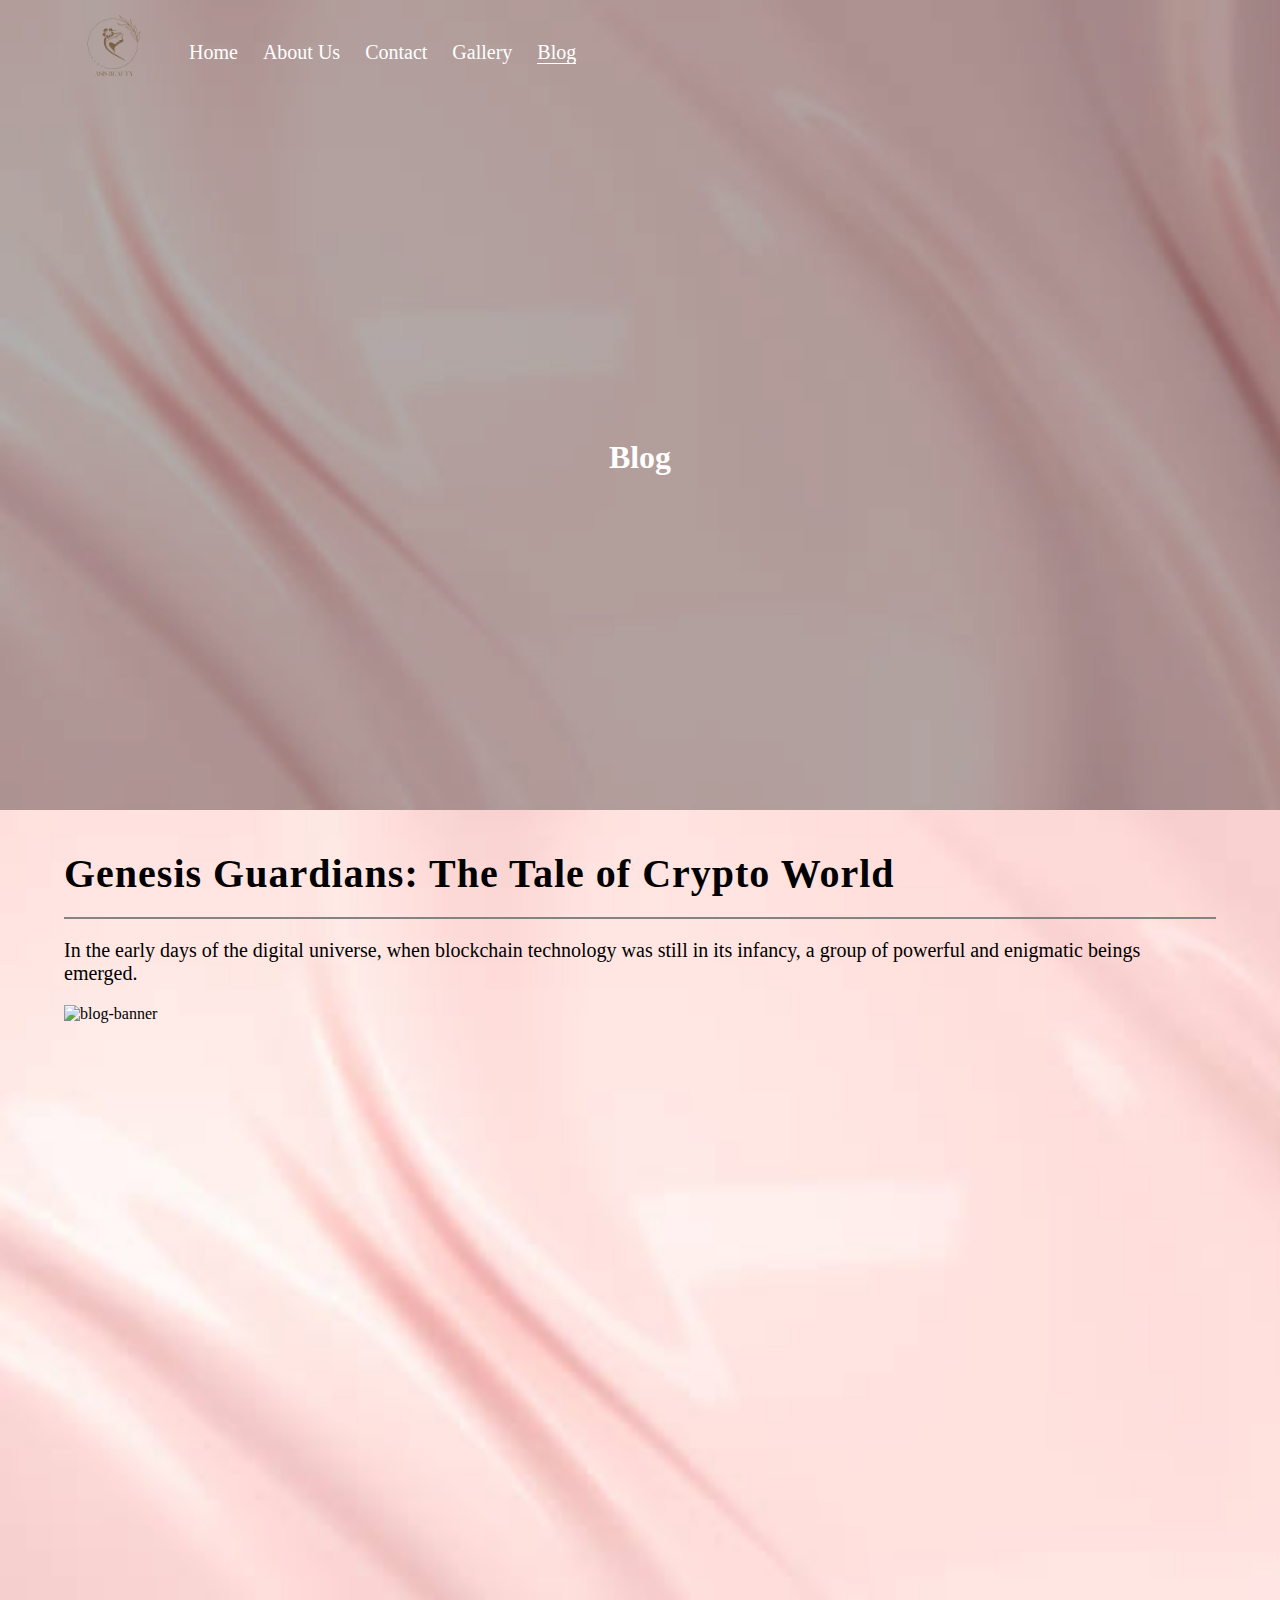
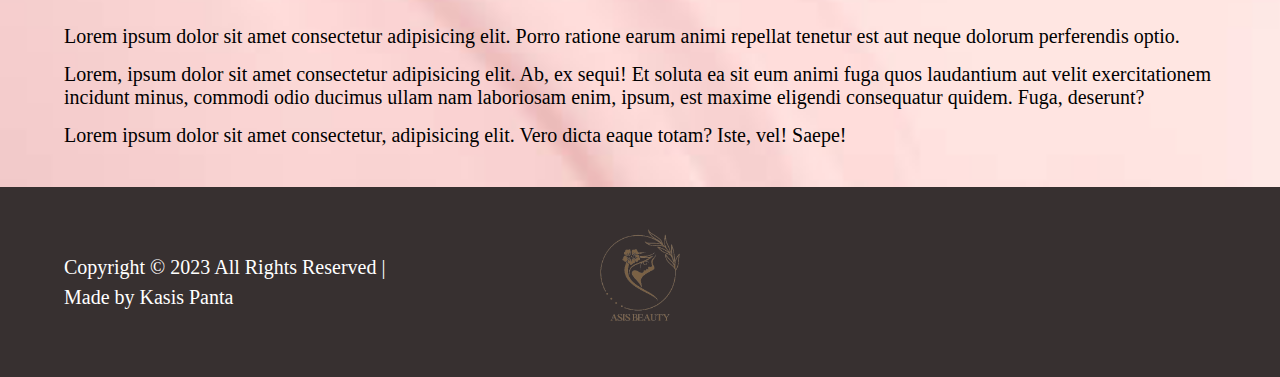
==== blog.html @ 7e2d4469 "active link added" ====
<!DOCTYPE html>
<html lang="en">
  <head>
    <meta charset="UTF-8" />
    <meta name="viewport" content="width=device-width, initial-scale=1.0" />
    <title>Blog | Asis Beauty</title>
    <link rel="stylesheet" href="style.css" />
  </head>
  <body>
    <header class="blog-header">
      <main-nav></main-nav>
      <div class="content-wrapper">
        <h1>Blog</h1>
      </div>
    </header>
    <main>
      <section class="blog__section">
        <div class="blog__container">
          <h1 class="title">Genesis Guardians: The Tale of Crypto World</h1>
          <span class="divider"></span>
          <p class="intro">
            In the early days of the digital universe, when blockchain
            technology was still in its infancy, a group of powerful and
            enigmatic beings emerged.
          </p>
          <img
            src="./assets/images/about-headerimg.jpeg"
            alt="blog-banner"
            width="100%"
            height="600"
            style="object-fit: cover"
          />
          <div class="description">
            <p>
              Lorem ipsum dolor sit amet consectetur adipisicing elit. Porro
              ratione earum animi repellat tenetur est aut neque dolorum
              perferendis optio.
            </p>
            <p>
              Lorem, ipsum dolor sit amet consectetur adipisicing elit. Ab, ex
              sequi! Et soluta ea sit eum animi fuga quos laudantium aut velit
              exercitationem incidunt minus, commodi odio ducimus ullam nam
              laboriosam enim, ipsum, est maxime eligendi consequatur quidem.
              Fuga, deserunt?
            </p>
            <p>
              Lorem ipsum dolor sit amet consectetur, adipisicing elit. Vero
              dicta eaque totam? Iste, vel! Saepe!
            </p>
          </div>
        </div>
      </section>
    </main>
    <main-footer></main-footer>
    <script src="./index.js"></script>
  </body>
</html>
---- style.css ----
* {
  margin: 0;
  padding: 0;
  box-sizing: border-box;
}

:root {
  --paragraph-font-size: 20px;
  --header-title: "Luxurious Roman", cursive;
  --header-paragraph: "Lovers Quarrel", cursive;
  --header-font-size: 54px;
  --header-content-paragraph: 40px;
  --section-width: 90%;
  --nav-width: 90%;
  --hero-title: "Kaushan Script", cursive;
  --btn-bg-color: #b7faac;
  --footer-bg-color: #373030;
  --contact-header: "Crete Round", serif;
}

html {
  scroll-behavior: smooth;
}

li {
  list-style: none;
}

a {
  text-decoration: none;
}

input,
textarea {
  all: unset;
}

header {
  background-size: cover;
  background-repeat: no-repeat;
  background-position: center center;
  width: 100%;
  height: 90vh;
  position: relative;
  z-index: 1;
  color: #fff;
}

header::after {
  content: "";
  position: absolute;
  inset: 0;
  background-color: rgba(0, 0, 0, 0.3);
  z-index: -1;
}

.main-header {
  background-image: url("./assets/images/header-img.jpeg");
  display: grid;
  grid-template-rows: auto 1fr;
}

.content-wrapper {
  width: 90%;
  margin: 0 auto;
}

.main-header .content-wrapper {
  display: flex;
  align-items: flex-end;
}

.about-header {
  background-image: url("./assets/images/about-headerimg.jpeg");
}

#contact-header {
  background-image: url("./assets/images/main.jpeg");
}

/* product header */
.product-header {
  background-image: url("./assets/images/main.jpeg");
}

/* gallery header */
.gallery-header {
  background-image: url("./assets/images/main.jpeg");
  display: grid;
  grid-template-rows: auto 1fr;
}

.gallery-header .content-wrapper {
  width: 90%;
  margin: auto;
  display: flex;
  align-items: center;
  justify-content: center;
}

.gallery__section .divider {
  height: 2px;
  background-color: #9b8e8e;
  top: 20px;
  position: relative;
}

.gallery__section .images {
  display: grid;
  grid-template-columns: repeat(auto-fit, minmax(350px, 1fr));
  gap: 20px;
  padding-top: 50px;
}

.gallery__section .images img {
  width: 100%;
  height: auto;
  overflow: hidden;
}

.gallery__section .images img:hover {
  scale: 1.02;
  cursor: pointer;
}

/* blog header */
.blog-header {
  background-image: url("./assets/images/main.jpeg");
  display: grid;
  grid-template-rows: auto 1fr;
}

.blog-header .content-wrapper {
  display: flex;
  align-items: center;
  justify-content: center;
}

.blog__section {
  padding: 40px 0;
  display: flex;
  flex-direction: column;
  gap: 20px;
}

.blog__section h1 {
  font-size: var(--header-content-paragraph);
  font-family: var(--header-title);
}

.blog__section .content {
  display: flex;
  flex-direction: column;
  gap: 5px;
  font-size: var(--paragraph-font-size);
}

.blog__section h2 {
  font-family: var(--header-title);
}

.blog__container {
  display: flex;
  flex-direction: column;
  gap: 20px;
}

.blog__container h1 {
  font-size: var(--header-content-paragraph);
  font-family: var(--header-title);
  letter-spacing: 1px;
}

.blog__container .divider {
  height: 2px;
  background-color: #838383;
}

.blog__container p {
  font-size: var(--paragraph-font-size);
}

.blog__container .description {
  display: flex;
  flex-direction: column;
  gap: 15px;
}

.contact-header h1 {
  display: flex;
  justify-content: center;
  align-items: center;
  height: 65%;
  font-family: var(--hero-title);
  color: #baaaaa;
}

.contact-header .info {
  width: var(--nav-width);
  margin: 0 auto;
  display: grid;
  grid-template-columns: repeat(auto-fit, minmax(300px, 1fr));
  gap: 20px;
}

.contact-header .info div {
  display: flex;
  flex-direction: column;
  gap: 10px;
  align-items: center;
  /* justify-content: center; */
}

.contact-header .info i {
  font-size: var(--header-font-size);
}

.contact-header .info p:not(i) {
  font-size: var(--paragraph-font-size);
}

.about-header h1 {
  display: flex;
  justify-content: center;
  align-items: center;
  height: 100%;
  font-family: var(--hero-title);
  color: #baaaaa;
}

.contact__section h1 {
  text-align: center;
  padding: 40px 0;
  font-family: var(--contact-header);
  font-size: var(--header-content-paragraph);
  line-height: 1.5;
}

.contact__section .form__container {
  display: flex;
  align-items: center;
  justify-content: center;
}

.contact__section form {
  display: flex;
  flex-direction: column;
  align-items: center;
  justify-content: center;
  max-width: 600px;
  width: 100%;
  padding: 40px 0;
  gap: 20px;
}

.contact__section form input,
textarea {
  width: 100%;
}

.contact__section form input {
  padding: 5px;
  border-bottom: 1px solid #000000;
}

.contact__section textarea {
  border: 1px solid #000;
  padding: 5px;
}

.contact__section form button {
  background-color: var(--btn-bg-color);
  border: none;
  padding: 10px 15px;
  font-size: var(--paragraph-font-size);
  cursor: pointer;
}

nav {
  display: flex;
  justify-content: space-between;
  align-items: center;
  width: var(--nav-width);
  margin: 0 auto;
  /* position: absolute;
  inset: 0;
  top: 50px; */
}

nav .navigation {
  display: flex;
  align-items: center;
}

nav .navigation img {
  width: 100px;
  height: 100px;
  object-fit: cover;
}

nav ul {
  display: flex;
  gap: 25px;
}

nav ul li {
  font-size: var(--paragraph-font-size);
}

nav ul li a {
  color: #fff;
}

nav ul li a.active {
  border-bottom: 1px solid #ffffff;
}

nav .icons {
  display: flex;
  color: #fff;
  gap: 10px;
}

nav .icons p {
  font-size: var(--paragraph-font-size);
}

.main-header .content {
  width: var(--nav-width);
  margin: 0 auto 120px;
  display: flex;
  flex-direction: column;
  gap: 20px;
}

.main-header .content h1 {
  font-family: var(--header-title);
  font-size: var(--header-font-size);
  letter-spacing: 2px;
}

.main-header .content p {
  font-family: var(--header-paragraph);
  font-size: var(--header-content-paragraph);
  letter-spacing: 2px;
  text-shadow: 1px 1px 1px #000000;
}

main {
  background-image: url("./assets/images/main.jpeg");
  min-height: 100vh;
  background-repeat: no-repeat;
  background-size: cover;
}

section {
  width: var(--section-width);
  margin: 0 auto;
}

.hero__section {
  display: flex;
  flex-direction: column;
  gap: 20px;
  align-items: center;
}

.hero__section .title__container {
  padding: 40px 0 0;
  text-align: center;
  font-family: var(--hero-title);
  display: flex;
  flex-direction: column;
  gap: 15px;
}

.hero__section .title__container h1 {
  font-size: var(--header-content-paragraph);
  letter-spacing: 2px;
}

.hero__section .title__container p {
  font-size: 24px;
}

.hero__section .content {
  display: flex;
  width: 90%;
  margin: 0 auto;
}

.hero__section img {
  height: 600px;
  object-fit: cover;
}

.hero__section .content p {
  padding-top: 80px;
  font-family: var(--hero-title);
  font-size: 24px;
  letter-spacing: 1px;
}

.hero__section .content .details {
  display: flex;
  flex-direction: column;
  gap: 15px;
  padding-top: 100px;
}

.hero__section .content .details button {
  width: fit-content;
  font-size: var(--paragraph-font-size);
  padding: 10px 15px;
  border-radius: 5px;
  border: none;
  background-color: #b7faac;
  cursor: pointer;
}

.products__section h1 {
  text-align: center;
  font-family: var(--hero-title);
  padding: 40px 0;
  letter-spacing: 1px;
  font-size: var(--header-content-paragraph);
}

.products__section .products {
  display: grid;
  grid-template-columns: repeat(auto-fit, minmax(300px, 1fr));
  gap: 20px;
}

.products div {
  display: flex;
  flex-direction: column;
  gap: 20px;
  overflow: hidden;
}

.products div img {
  border-radius: 10px;
  overflow: hidden;
  cursor: pointer;
}

.products div img:hover {
  transition: 0.3s;
  scale: 1.2;
}

.products__section .button__container {
  display: flex;
  align-items: center;
  justify-content: center;
  padding: 20px 0;
}

.products__section .products p {
  font-size: var(--paragraph-font-size);
  padding: 0 15px;
}

.products__section .button__container button {
  padding: 10px 15px;
  font-size: var(--paragraph-font-size);
  background-color: var(--btn-bg-color);
  border: none;
  cursor: pointer;
  border-radius: 5px;
}

/* about section */
#about__section {
  display: flex;
  flex-direction: column;
  padding: 50px 0;
  font-family: var(--hero-title);
  gap: 20px;
  line-height: 1.5;
}

#about__section p {
  font-size: var(--paragraph-font-size);
  letter-spacing: 2px;
}

#about__section div {
  display: flex;
  flex-direction: column;
  gap: 20px;
}

#about__section h2 {
  font-size: 28px;
  letter-spacing: 1px;
}

#about__section ol {
  display: flex;
  flex-direction: column;
  font-size: var(--paragraph-font-size);
  gap: 10px;
  letter-spacing: 2px;
}

#about__section li {
  list-style: auto inside;
}

footer {
  background-color: var(--footer-bg-color);
  padding: 20px 0;
}

footer > div {
  width: var(--section-width);
  margin: 0 auto;
  display: flex;
  justify-content: space-between;
  align-items: center;
  color: #fff;
}

footer > div div {
  flex: 1;
}

footer div p {
  font-size: var(--paragraph-font-size);
}

footer > div img {
  height: 150px;
  width: 150px;
  object-fit: cover;
}

footer .img__container {
  display: flex;
  align-items: center;
  justify-content: center;
}

footer .content {
  line-height: 1.5;
}

footer > div .icons {
  display: flex;
  gap: 10px;
  font-size: var(--paragraph-font-size);
  justify-content: end;
}
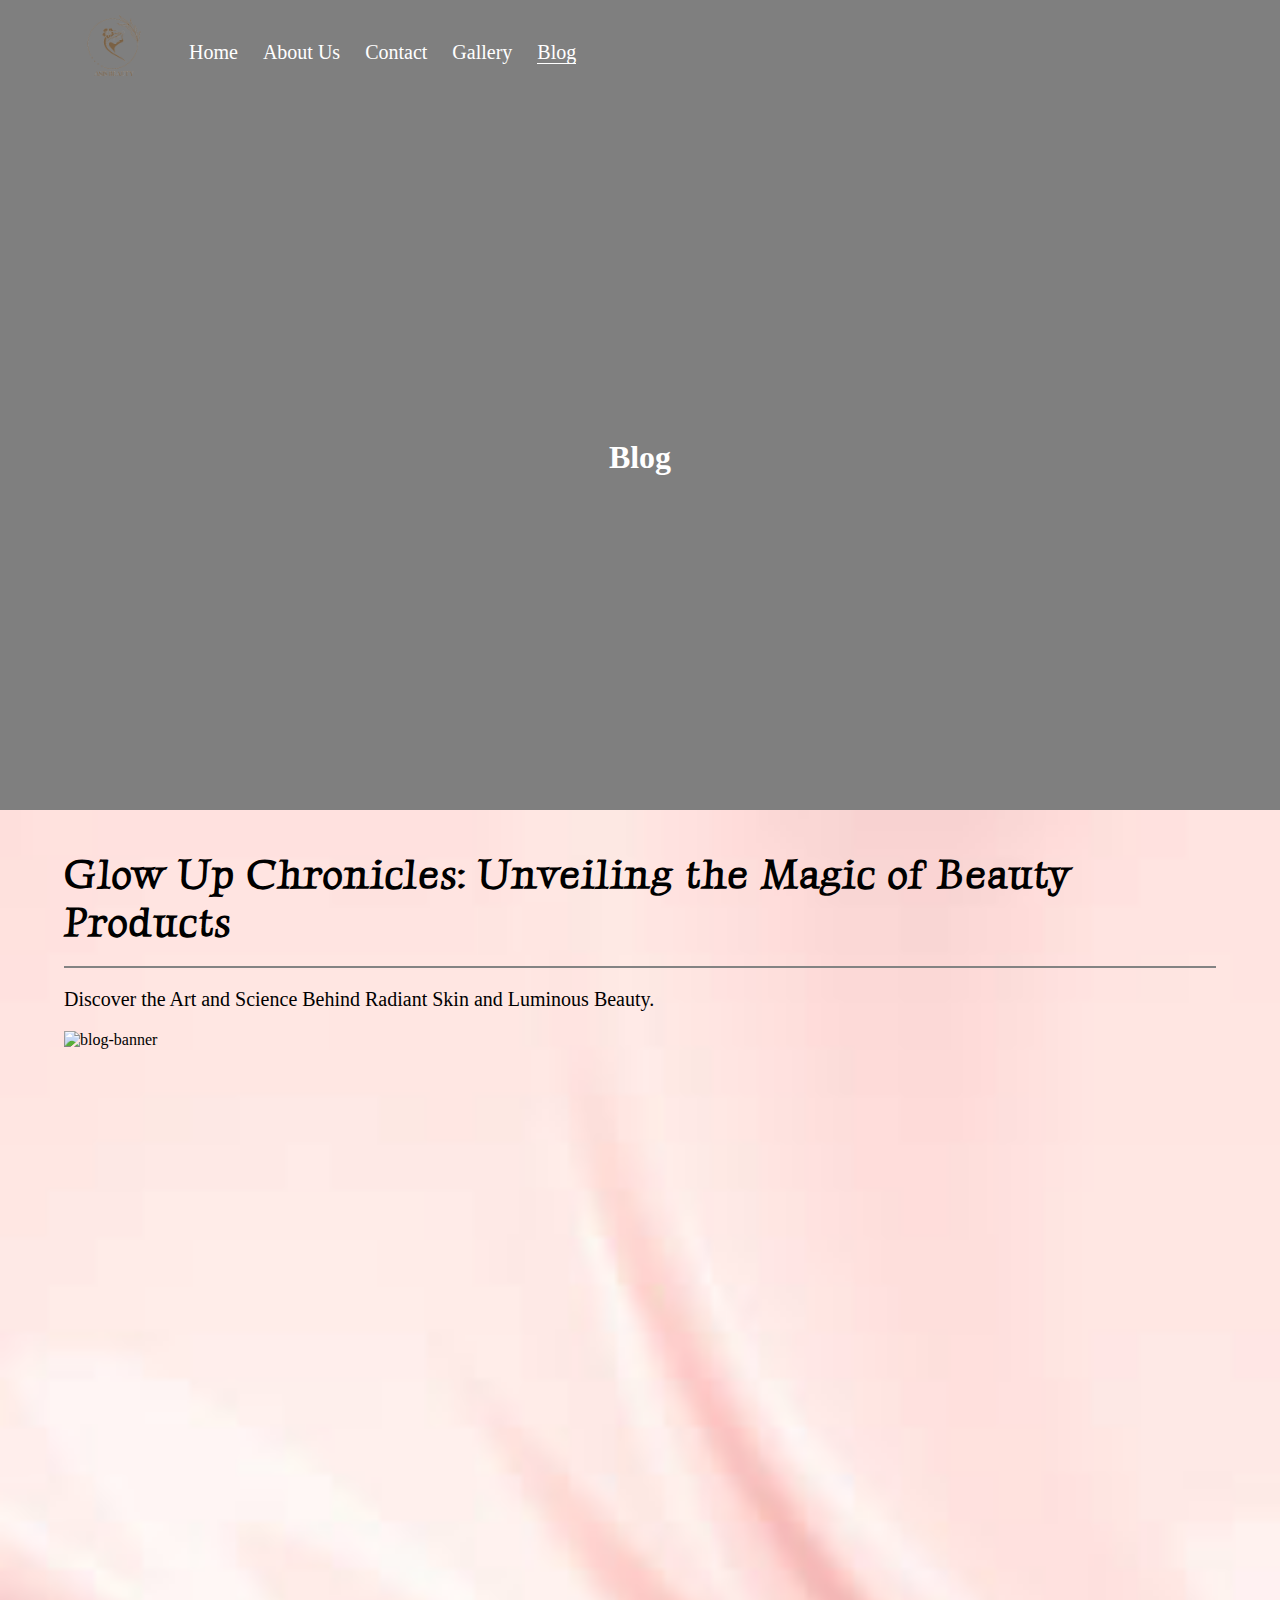
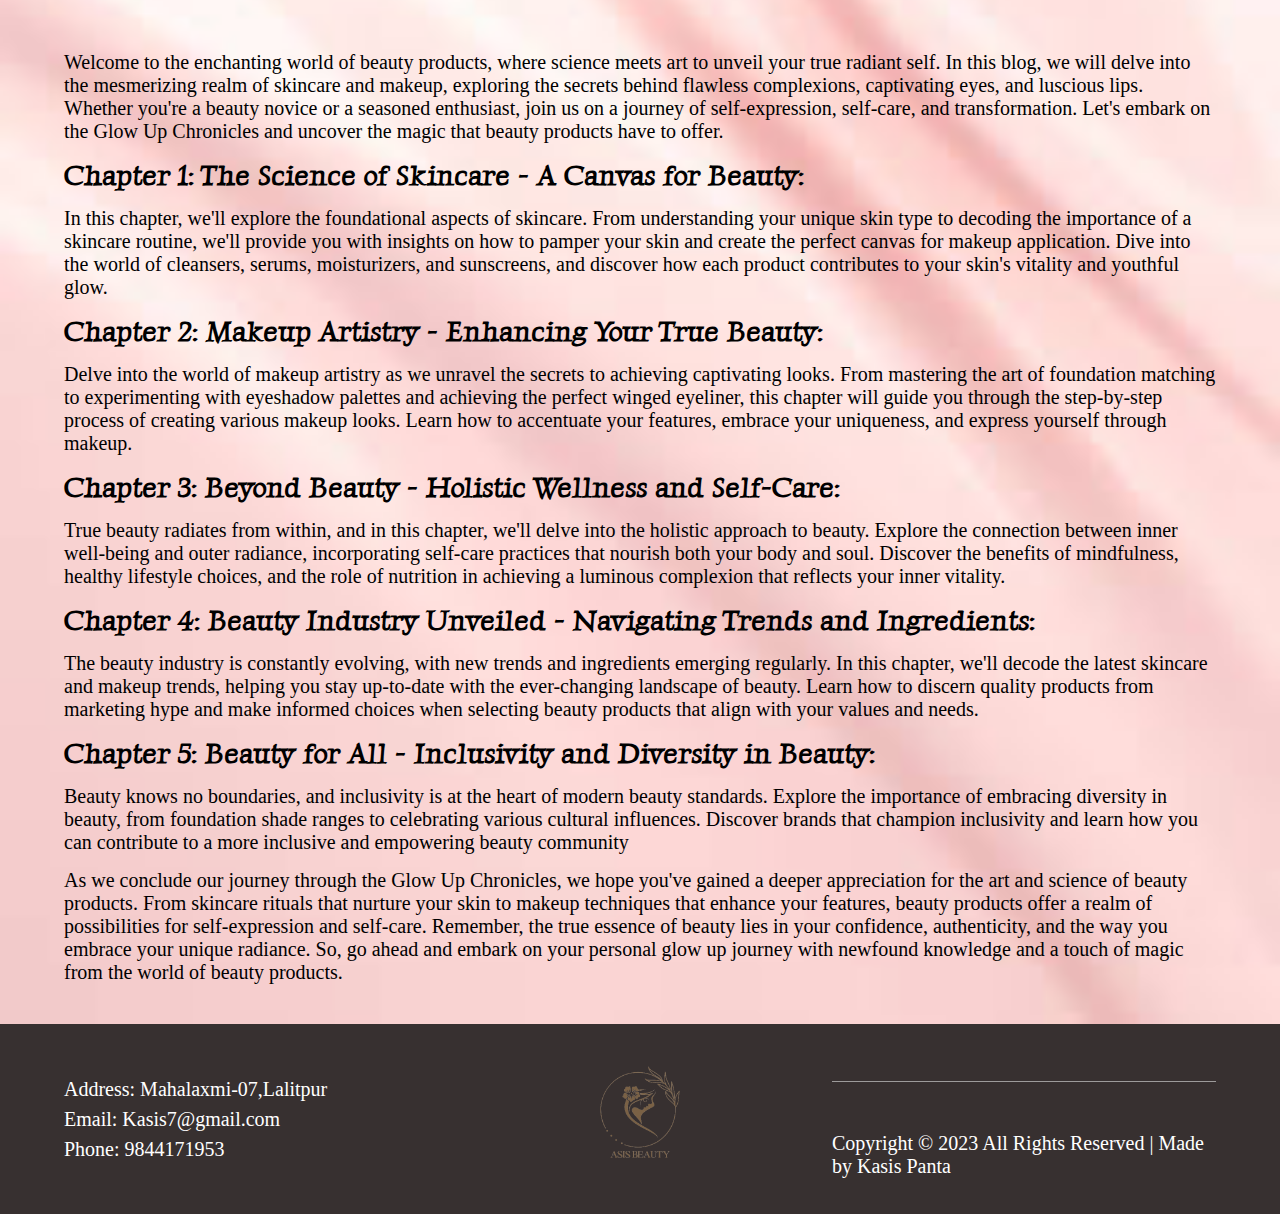
==== commit 3278ce5d: "blog content updated" ====
--- a/blog.html
+++ b/blog.html
@@ -3,6 +3,7 @@
   <head>
     <meta charset="UTF-8" />
     <meta name="viewport" content="width=device-width, initial-scale=1.0" />
+    <main-head></main-head>
     <title>Blog | Asis Beauty</title>
     <link rel="stylesheet" href="style.css" />
   </head>
@@ -16,12 +17,13 @@
     <main>
       <section class="blog__section">
         <div class="blog__container">
-          <h1 class="title">Genesis Guardians: The Tale of Crypto World</h1>
+          <h1 class="title">
+            Glow Up Chronicles: Unveiling the Magic of Beauty Products
+          </h1>
           <span class="divider"></span>
           <p class="intro">
-            In the early days of the digital universe, when blockchain
-            technology was still in its infancy, a group of powerful and
-            enigmatic beings emerged.
+            Discover the Art and Science Behind Radiant Skin and Luminous
+            Beauty.
           </p>
           <img
             src="./assets/images/about-headerimg.jpeg"
@@ -32,20 +34,79 @@
           />
           <div class="description">
             <p>
-              Lorem ipsum dolor sit amet consectetur adipisicing elit. Porro
-              ratione earum animi repellat tenetur est aut neque dolorum
-              perferendis optio.
+              Welcome to the enchanting world of beauty products, where science
+              meets art to unveil your true radiant self. In this blog, we will
+              delve into the mesmerizing realm of skincare and makeup, exploring
+              the secrets behind flawless complexions, captivating eyes, and
+              luscious lips. Whether you're a beauty novice or a seasoned
+              enthusiast, join us on a journey of self-expression, self-care,
+              and transformation. Let's embark on the Glow Up Chronicles and
+              uncover the magic that beauty products have to offer.
+            </p>
+            <h2>Chapter 1: The Science of Skincare - A Canvas for Beauty:</h2>
+            <p>
+              In this chapter, we'll explore the foundational aspects of
+              skincare. From understanding your unique skin type to decoding the
+              importance of a skincare routine, we'll provide you with insights
+              on how to pamper your skin and create the perfect canvas for
+              makeup application. Dive into the world of cleansers, serums,
+              moisturizers, and sunscreens, and discover how each product
+              contributes to your skin's vitality and youthful glow.
+            </p>
+            <h2>Chapter 2: Makeup Artistry - Enhancing Your True Beauty:</h2>
+            <p>
+              Delve into the world of makeup artistry as we unravel the secrets
+              to achieving captivating looks. From mastering the art of
+              foundation matching to experimenting with eyeshadow palettes and
+              achieving the perfect winged eyeliner, this chapter will guide you
+              through the step-by-step process of creating various makeup looks.
+              Learn how to accentuate your features, embrace your uniqueness,
+              and express yourself through makeup.
+            </p>
+            <h2>Chapter 3: Beyond Beauty - Holistic Wellness and Self-Care:</h2>
+            <p>
+              True beauty radiates from within, and in this chapter, we'll delve
+              into the holistic approach to beauty. Explore the connection
+              between inner well-being and outer radiance, incorporating
+              self-care practices that nourish both your body and soul. Discover
+              the benefits of mindfulness, healthy lifestyle choices, and the
+              role of nutrition in achieving a luminous complexion that reflects
+              your inner vitality.
+            </p>
+            <h2>
+              Chapter 4: Beauty Industry Unveiled - Navigating Trends and
+              Ingredients:
+            </h2>
+            <p>
+              The beauty industry is constantly evolving, with new trends and
+              ingredients emerging regularly. In this chapter, we'll decode the
+              latest skincare and makeup trends, helping you stay up-to-date
+              with the ever-changing landscape of beauty. Learn how to discern
+              quality products from marketing hype and make informed choices
+              when selecting beauty products that align with your values and
+              needs.
+            </p>
+            <h2>
+              Chapter 5: Beauty for All - Inclusivity and Diversity in Beauty:
+            </h2>
+            <p>
+              Beauty knows no boundaries, and inclusivity is at the heart of
+              modern beauty standards. Explore the importance of embracing
+              diversity in beauty, from foundation shade ranges to celebrating
+              various cultural influences. Discover brands that champion
+              inclusivity and learn how you can contribute to a more inclusive
+              and empowering beauty community
             </p>
             <p>
-              Lorem, ipsum dolor sit amet consectetur adipisicing elit. Ab, ex
-              sequi! Et soluta ea sit eum animi fuga quos laudantium aut velit
-              exercitationem incidunt minus, commodi odio ducimus ullam nam
-              laboriosam enim, ipsum, est maxime eligendi consequatur quidem.
-              Fuga, deserunt?
-            </p>
-            <p>
-              Lorem ipsum dolor sit amet consectetur, adipisicing elit. Vero
-              dicta eaque totam? Iste, vel! Saepe!
+              As we conclude our journey through the Glow Up Chronicles, we hope
+              you've gained a deeper appreciation for the art and science of
+              beauty products. From skincare rituals that nurture your skin to
+              makeup techniques that enhance your features, beauty products
+              offer a realm of possibilities for self-expression and self-care.
+              Remember, the true essence of beauty lies in your confidence,
+              authenticity, and the way you embrace your unique radiance. So, go
+              ahead and embark on your personal glow up journey with newfound
+              knowledge and a touch of magic from the world of beauty products.
             </p>
           </div>
         </div>
--- a/style.css
+++ b/style.css
@@ -50,7 +50,7 @@
   content: "";
   position: absolute;
   inset: 0;
-  background-color: rgba(0, 0, 0, 0.3);
+  background-color: rgba(0, 0, 0, 0.5);
   z-index: -1;
 }
 
@@ -75,7 +75,7 @@
 }
 
 #contact-header {
-  background-image: url("./assets/images/main.jpeg");
+  background-image: url("https://images.unsplash.com/photo-1515173522882-fa8de74f27f6?ixlib=rb-4.0.3&ixid=M3wxMjA3fDB8MHxwaG90by1wYWdlfHx8fGVufDB8fHx8fA%3D%3D&auto=format&fit=crop&w=1471&q=80");
 }
 
 /* product header */
@@ -85,7 +85,7 @@
 
 /* gallery header */
 .gallery-header {
-  background-image: url("./assets/images/main.jpeg");
+  background-image: url("https://images.unsplash.com/photo-1518998053901-5348d3961a04?ixlib=rb-4.0.3&ixid=M3wxMjA3fDB8MHxwaG90by1wYWdlfHx8fGVufDB8fHx8fA%3D%3D&auto=format&fit=crop&w=1074&q=80");
   display: grid;
   grid-template-rows: auto 1fr;
 }
@@ -96,6 +96,10 @@
   display: flex;
   align-items: center;
   justify-content: center;
+}
+
+.gallery__section {
+  padding: 40px 0 0 0;
 }
 
 .gallery__section .divider {
@@ -123,9 +127,37 @@
   cursor: pointer;
 }
 
+.popup_image {
+  position: fixed;
+  inset: 0;
+  background-color: rgba(0, 0, 0, 0.5);
+  height: 100vh;
+  width: 100vw;
+  z-index: 999;
+  display: none;
+}
+
+.popup_image span {
+  position: absolute;
+  top: 10px;
+  right: 30px;
+  color: #fff;
+  font-size: var(--header-content-paragraph);
+  cursor: pointer;
+}
+
+.popup_image img {
+  position: absolute;
+  top: 50%;
+  left: 50%;
+  transform: translate(-50%, -50%);
+  width: 800px;
+  object-fit: cover;
+}
+
 /* blog header */
 .blog-header {
-  background-image: url("./assets/images/main.jpeg");
+  background-image: url("https://images.unsplash.com/photo-1432821596592-e2c18b78144f?ixlib=rb-4.0.3&ixid=M3wxMjA3fDB8MHxwaG90by1wYWdlfHx8fGVufDB8fHx8fA%3D%3D&auto=format&fit=crop&w=1470&q=80");
   display: grid;
   grid-template-rows: auto 1fr;
 }
@@ -186,11 +218,15 @@
   gap: 15px;
 }
 
+.description h2 {
+  font-size: 28px;
+}
+
 .contact-header h1 {
   display: flex;
   justify-content: center;
   align-items: center;
-  height: 65%;
+  height: 60%;
   font-family: var(--hero-title);
   color: #baaaaa;
 }
@@ -282,9 +318,7 @@
   align-items: center;
   width: var(--nav-width);
   margin: 0 auto;
-  /* position: absolute;
-  inset: 0;
-  top: 50px; */
+  background: transparent;
 }
 
 nav .navigation {
@@ -550,6 +584,17 @@
 footer > div .icons {
   display: flex;
   gap: 10px;
-  font-size: var(--paragraph-font-size);
   justify-content: end;
-}
+  padding: 10px 0;
+  border-bottom: 1px solid #ccccccaf;
+}
+
+footer .icons p {
+  font-size: 22px;
+  transition: 200ms ease-in-out;
+  cursor: pointer;
+}
+
+footer .icons p:hover {
+  scale: 1.02;
+}
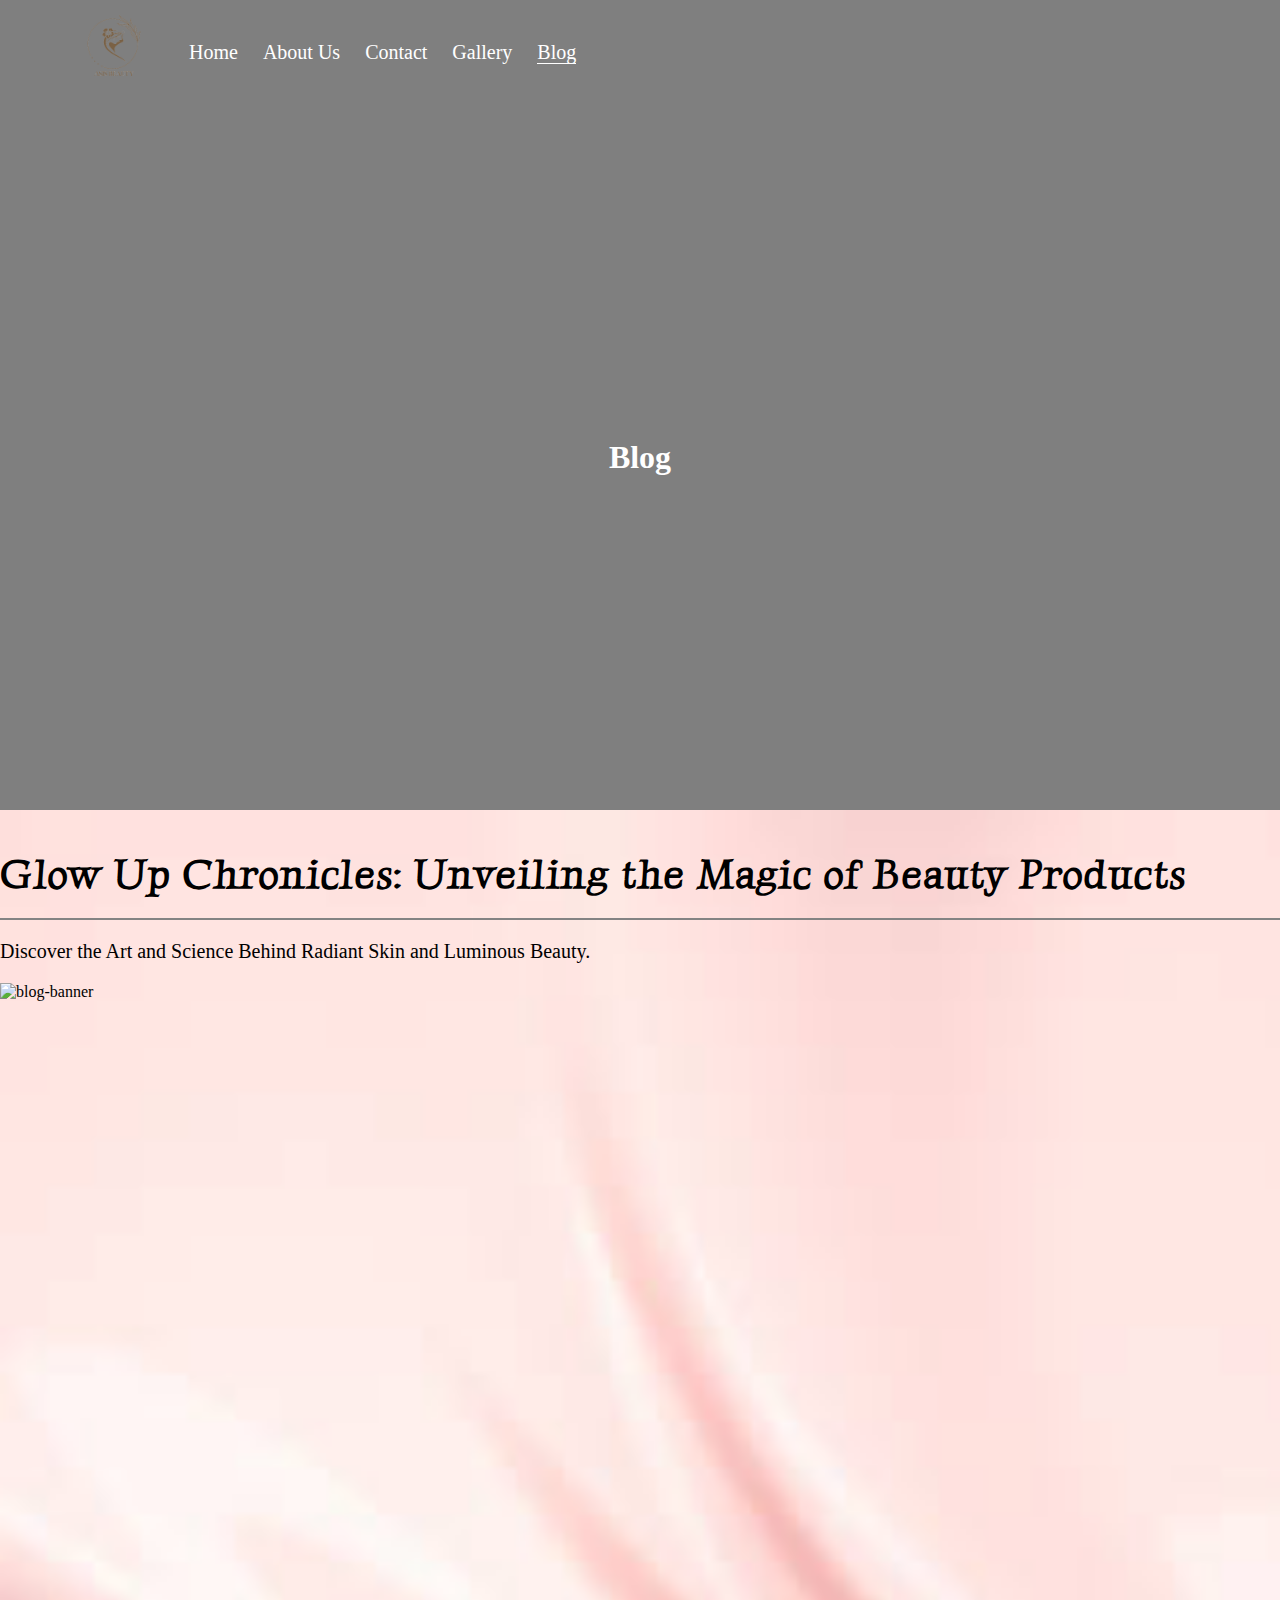
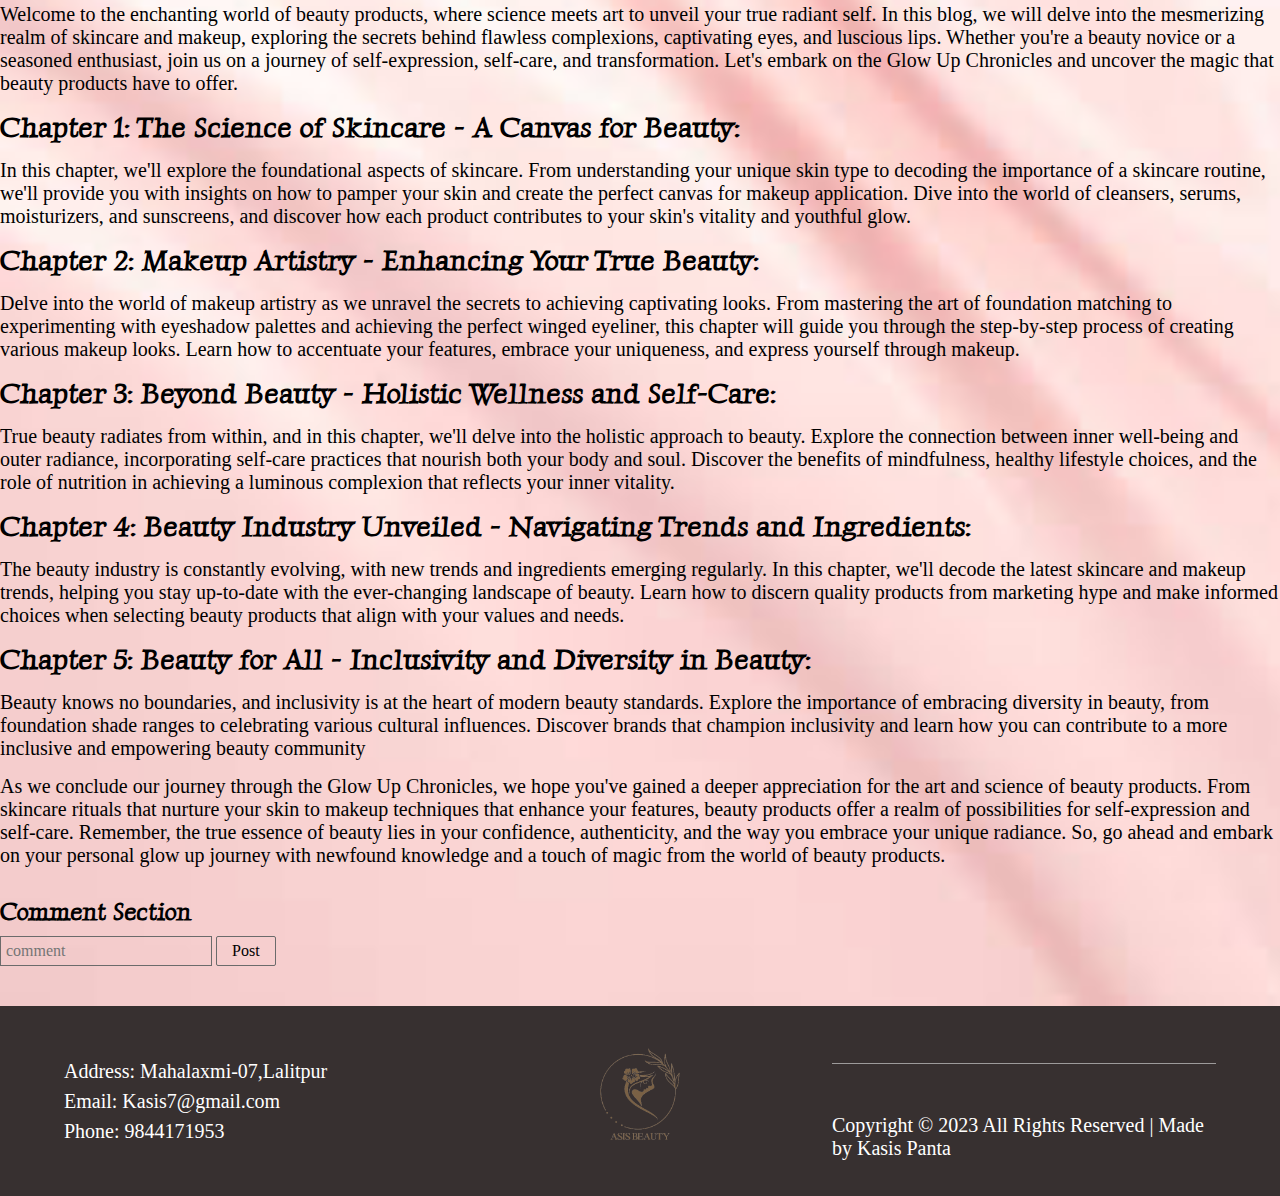
==== commit ffe43917: "portfolio added" ====
--- a/blog.html
+++ b/blog.html
@@ -6,6 +6,25 @@
     <main-head></main-head>
     <title>Blog | Asis Beauty</title>
     <link rel="stylesheet" href="style.css" />
+    <style>
+      input {
+        border: 1px solid #6b6b6b;
+        padding: 5px;
+      }
+
+      button {
+        all: unset;
+        padding: 5px 15px;
+        border: 1px solid #6b6b6b;
+        border-radius: 2px;
+        cursor: pointer;
+      }
+
+      .comment_title {
+        padding: 10px 0;
+        
+      }
+    </style>
   </head>
   <body>
     <header class="blog-header">
@@ -109,6 +128,14 @@
               knowledge and a touch of magic from the world of beauty products.
             </p>
           </div>
+
+          <div>
+            <h2 class="comment_title">Comment Section</h2>
+            <form action="#">
+              <input type="text" name="" id="" placeholder="comment" />
+              <button>Post</button>
+            </form>
+          </div>
         </div>
       </section>
     </main>
--- a/style.css
+++ b/style.css
@@ -10,12 +10,15 @@
   --header-paragraph: "Lovers Quarrel", cursive;
   --header-font-size: 54px;
   --header-content-paragraph: 40px;
-  --section-width: 90%;
-  --nav-width: 90%;
+  --section-width: 100%;
+  --nav-width: 100%;
   --hero-title: "Kaushan Script", cursive;
   --btn-bg-color: #b7faac;
   --footer-bg-color: #373030;
   --contact-header: "Crete Round", serif;
+
+  --max-width: 1320px;
+  --width: 100%;
 }
 
 html {
@@ -80,7 +83,29 @@
 
 /* product header */
 .product-header {
-  background-image: url("./assets/images/main.jpeg");
+  background-image: url("./assets/images/products/0.jpeg");
+  display: grid;
+  grid-template-rows: auto 1fr;
+}
+
+.product-header .content {
+  display: flex;
+  align-items: center;
+  justify-content: center;
+}
+
+/* portfolio header */
+
+.portfolio-header {
+  background-image: url("https://images.unsplash.com/photo-1467232004584-a241de8bcf5d?ixlib=rb-4.0.3&ixid=M3wxMjA3fDB8MHxwaG90by1wYWdlfHx8fGVufDB8fHx8fA%3D%3D&auto=format&fit=crop&w=1469&q=80");
+  display: grid;
+  grid-template-rows: auto 1fr;
+}
+
+.portfolio-header h1 {
+  display: flex;
+  align-items: center;
+  justify-content: center;
 }
 
 /* gallery header */
@@ -99,7 +124,7 @@
 }
 
 .gallery__section {
-  padding: 40px 0 0 0;
+  padding: 40px 0;
 }
 
 .gallery__section .divider {
@@ -316,7 +341,8 @@
   display: flex;
   justify-content: space-between;
   align-items: center;
-  width: var(--nav-width);
+  width: 90%;
+  /* width: var(--nav-width); */
   margin: 0 auto;
   background: transparent;
 }
@@ -388,6 +414,7 @@
 }
 
 section {
+  max-width: var(--max-width);
   width: var(--section-width);
   margin: 0 auto;
 }
@@ -450,6 +477,10 @@
   border: none;
   background-color: #b7faac;
   cursor: pointer;
+}
+
+.products__section {
+  padding: 40px 0;
 }
 
 .products__section h1 {
@@ -462,7 +493,7 @@
 
 .products__section .products {
   display: grid;
-  grid-template-columns: repeat(auto-fit, minmax(300px, 1fr));
+  grid-template-columns: repeat(auto-fit, minmax(400px, 1fr));
   gap: 20px;
 }
 
@@ -549,7 +580,8 @@
 }
 
 footer > div {
-  width: var(--section-width);
+  width: 90%;
+  /* width: var(--section-width); */
   margin: 0 auto;
   display: flex;
   justify-content: space-between;
@@ -598,3 +630,31 @@
 footer .icons p:hover {
   scale: 1.02;
 }
+
+.error {
+  color: red;
+}
+
+.routine__section {
+  display: flex;
+  align-items: center;
+  justify-content: center;
+  gap: 20px;
+}
+
+.routine__section h1 {
+  font-family: var(--header-title);
+  font-size: var(--paragraph-font-size);
+  border: 1px solid #000;
+  padding: 10px 20px;
+}
+
+.routine__section a {
+  width: fit-content;
+  display: inline-block;
+  transition: 0.4s ease-in-out;
+}
+
+.routine__section a:hover {
+  text-decoration: underline;
+}
